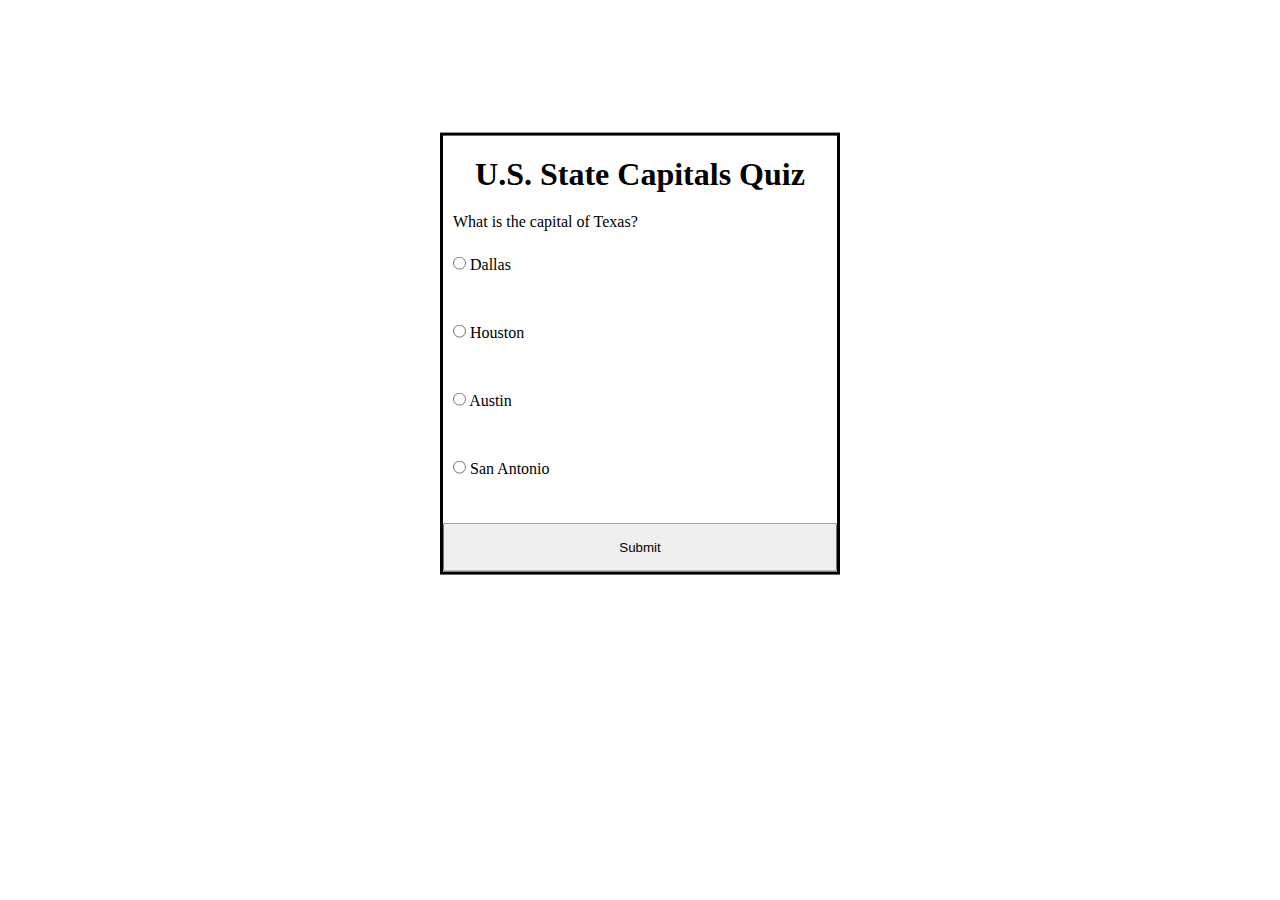
==== index.html @ a97158ec "added ability to cycle through questions" ====
<!DOCTYPE html>
<html lang="en">
<head>
    <meta charset="UTF-8">
    <meta http-equiv="X-UA-Compatible" content="IE=edge">
    <meta name="viewport" content="width=device-width, initial-scale=1.0">
    <link rel="stylesheet" href="./assets/css/style.css">
    <title>Quiz</title>
</head>
<body>
    <div class="quiz-container">
        <h1 class="quiz-title">U.S. State Capitals Quiz</h1>
        <div class="question-container">
            <p id="question" class="question"></p>
        </div>
        <div class="answer-container">
            <ul class="answer-choices">
                <li>
                    <input type="radio" name="answer" id="input1">
                    <label id="answer1" class="answer" for="input1"> One </label>
                </li>
                <li>
                    <input type="radio" name="answer" id="input2">
                    <label id="answer2" class="answer" for="input2"> Two </label>
                </li>
                <li>
                    <input type="radio" name="answer" id="input3">
                    <label id="answer3" class="answer" for="input3"> Three </label>
                </li>
                <li>
                    <input type="radio" name="answer" id="input4">
                    <label id="answer4" class="answer" for="input4"> Four </label>
                </li>
            </ul>
        </div>
        <button class="submit-answer">Submit</button>
    </div>
    <script src="./assets/js/script.js"></script>
</body>
</html>
---- assets/css/style.css ----
* {
    margin: 0;
    padding: 0;
    box-sizing: border-box;
}

.quiz-container {
    margin:auto;
    width: 400px;
    position: relative;
    border: 3px solid black;
    transform: translateY(30%);
}

.quiz-title {
    text-align: center;
    padding: 20px 2px;
    margin: auto;
}

.question {
    padding: 0px 10px;
}

.answer-choices li{
    padding: 25px 10px;
    list-style-type: none;
}




.submit-answer {
    width: 100%;
    margin-top: 20px;
    padding: 15px 32px;
    text-align: center;
    text-decoration: none;
}
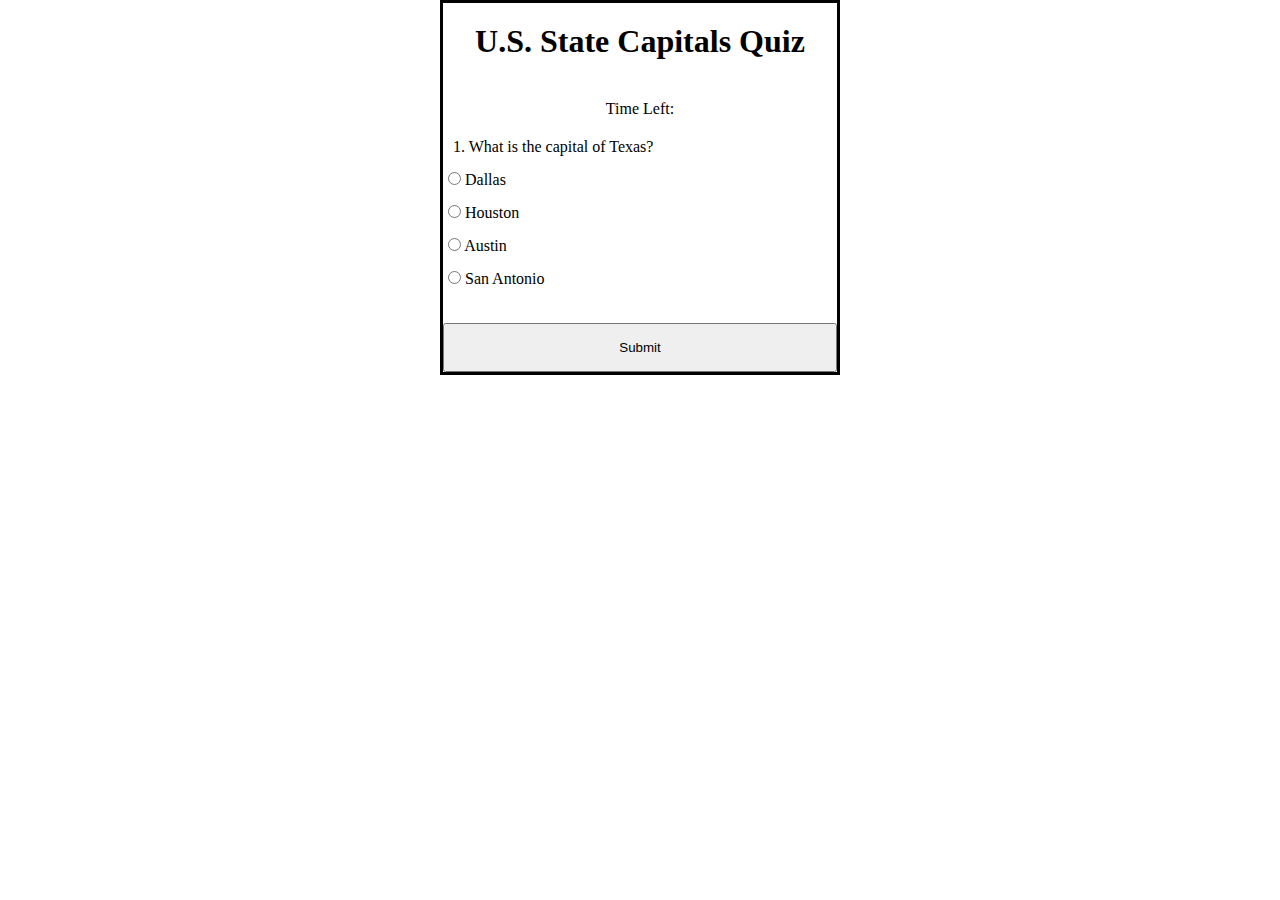
==== commit fa323031: "added timer" ====
--- a/index.html
+++ b/index.html
@@ -9,7 +9,10 @@
 </head>
 <body>
     <div class="quiz-container">
-        <h1 class="quiz-title">U.S. State Capitals Quiz</h1>
+        <div class="quiz-header">
+            <h1 class="quiz-title">U.S. State Capitals Quiz</h1>
+            <p class="timer-text">Time Left: <span class="timer"></span></p>
+        </div>
         <div class="question-container">
             <p id="question" class="question"></p>
         </div>
--- a/assets/css/style.css
+++ b/assets/css/style.css
@@ -9,13 +9,23 @@
     width: 400px;
     position: relative;
     border: 3px solid black;
-    transform: translateY(30%);
+}
+
+.quiz-header{
+    display: flex;
+    flex-wrap: wrap;
 }
 
 .quiz-title {
+    width: 100%;
     text-align: center;
     padding: 20px 2px;
-    margin: auto;
+}
+
+.timer-text {
+    width: 100%;
+    text-align: center;
+    padding: 20px 2px;
 }
 
 .question {
@@ -23,8 +33,8 @@
 }
 
 .answer-choices li{
-    padding: 25px 10px;
     list-style-type: none;
+    margin: 15px 5px;
 }
 
 
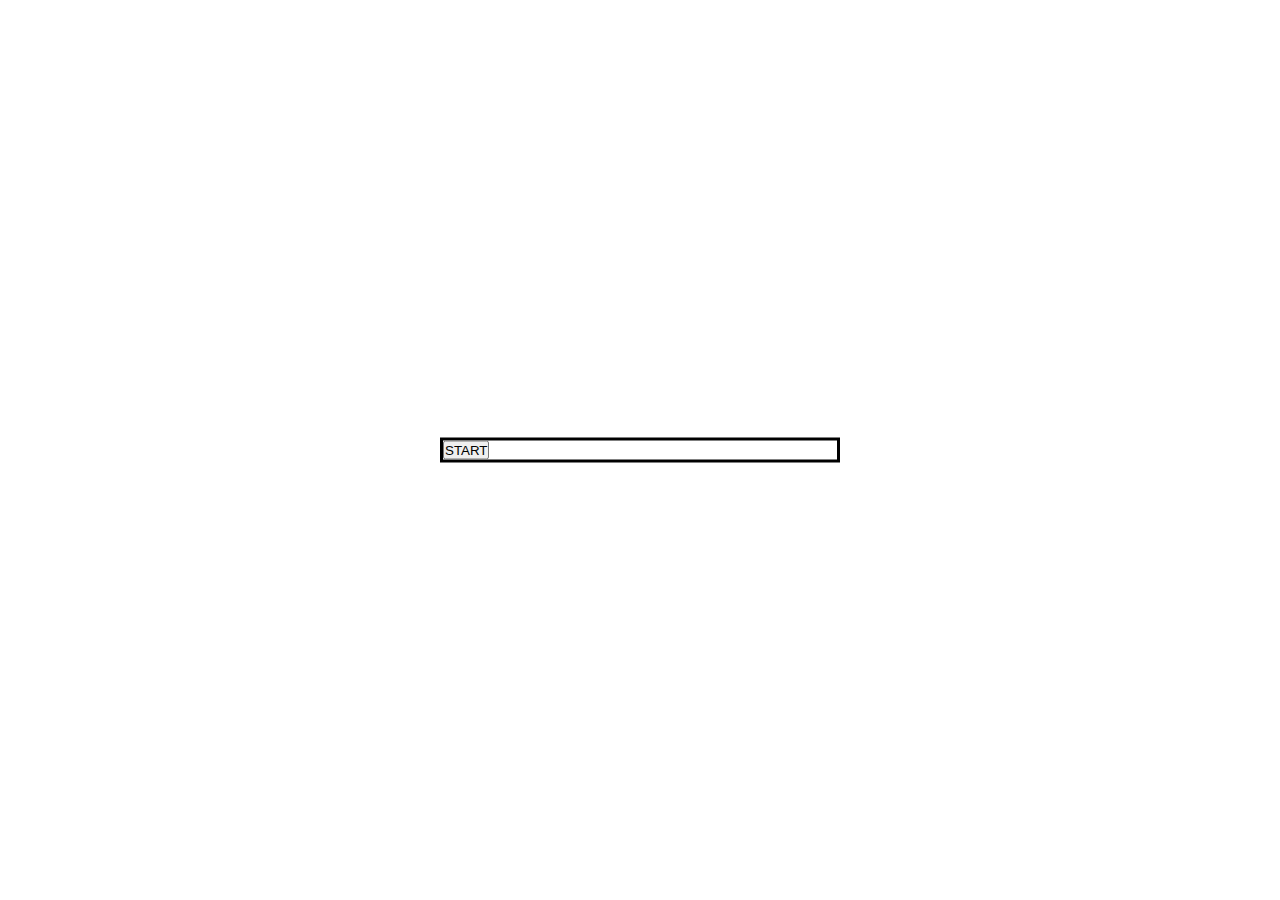
==== commit dfb06d18: "Added start button before quiz loads" ====
--- a/index.html
+++ b/index.html
@@ -8,6 +8,10 @@
     <title>Quiz</title>
 </head>
 <body>
+    <div class="instruction-container">
+        <button id="start-btn">START</button>
+    </div>
+
     <div class="quiz-container">
         <div class="quiz-header">
             <h1 class="quiz-title">U.S. State Capitals Quiz</h1>
--- a/assets/css/style.css
+++ b/assets/css/style.css
@@ -4,12 +4,31 @@
     box-sizing: border-box;
 }
 
+.instruction-container {
+    margin:auto;
+    width: 400px;
+    position: absolute;
+    border: 3px solid black;
+    top:50%;
+    left:50%;
+    transform: translate(-50%, -50%);
+    z-index: 1;
+    opacity: 1;
+}
+
 .quiz-container {
     margin:auto;
     width: 400px;
-    position: relative;
+    position: absolute;
     border: 3px solid black;
+    display:hidden;
+    top:50%;
+    left:50%;
+    transform: translate(-50%, -50%);
+    opacity: 0;
 }
+
+
 
 .quiz-header{
     display: flex;
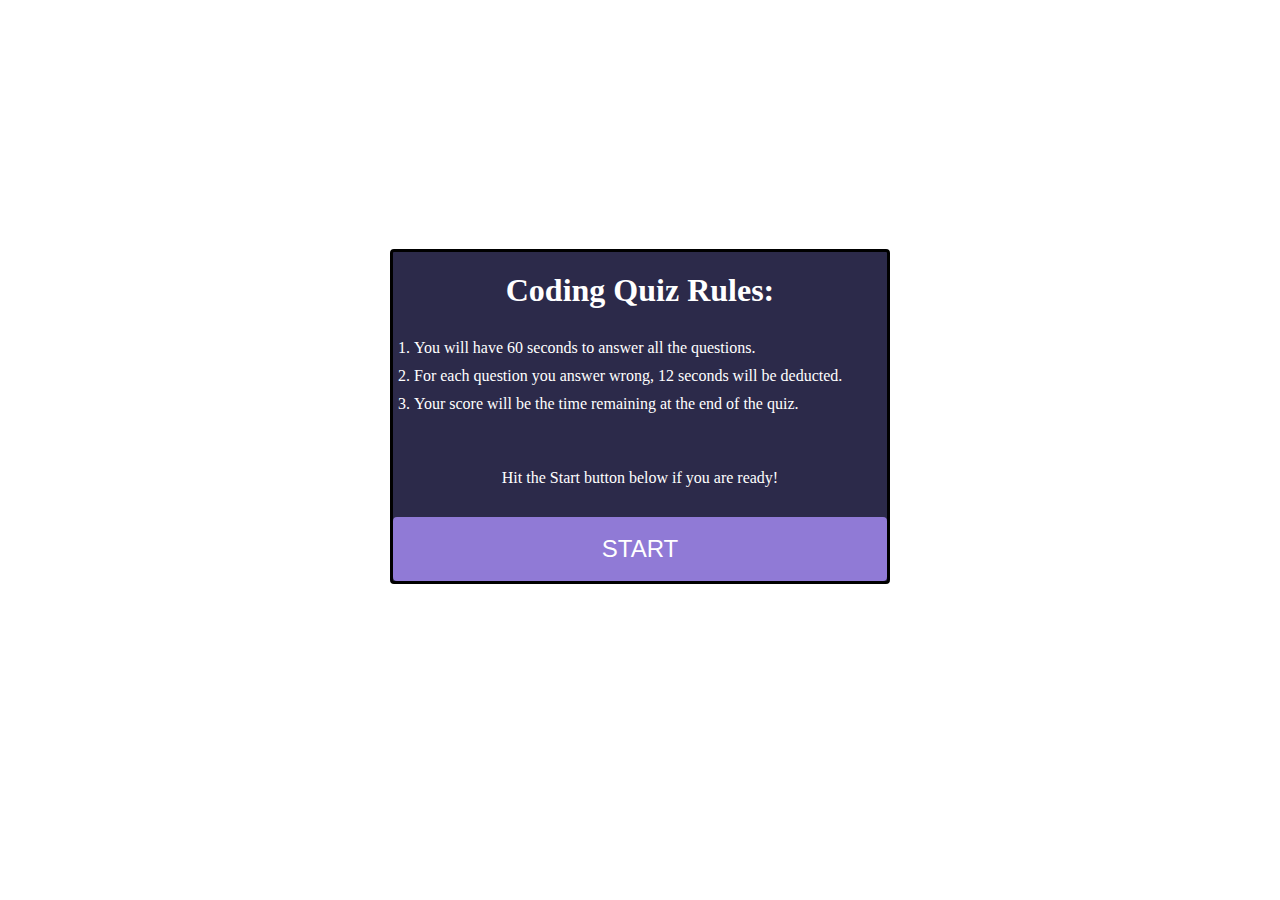
==== commit ed3445f9: "styled quiz. changed questions. Small fixes" ====
--- a/index.html
+++ b/index.html
@@ -1,5 +1,6 @@
 <!DOCTYPE html>
 <html lang="en">
+
 <head>
     <meta charset="UTF-8">
     <meta http-equiv="X-UA-Compatible" content="IE=edge">
@@ -7,14 +8,28 @@
     <link rel="stylesheet" href="./assets/css/style.css">
     <title>Quiz</title>
 </head>
+
 <body>
     <div class="instruction-container">
-        <button id="start-btn">START</button>
+        <div class="instruction-header">
+            <h2 class="title">Coding Quiz Rules:</h2>
+        </div>
+        <div class="rules-container">
+            <ol>
+                <li> You will have 60 seconds to answer all the questions. </li>
+                <li> For each question you answer wrong, 12 seconds will be deducted. </li>
+                <li> Your score will be the time remaining at the end of the quiz. </li>
+            </ol>
+            <br>
+            <br>
+            <p>Hit the Start button below if you are ready!</p>
+        </div>
+        <button id="start-btn" class="btn">START</button>
     </div>
 
     <div class="quiz-container">
         <div class="quiz-header">
-            <h1 class="quiz-title">U.S. State Capitals Quiz</h1>
+            <h2 class="title">U.S. State Capitals Quiz</h2>
             <p class="timer-text">Time Left: <span class="timer"></span></p>
         </div>
         <div class="question-container">
@@ -40,8 +55,24 @@
                 </li>
             </ul>
         </div>
-        <button class="submit-answer">Submit</button>
+        <div class="quiz-footer">
+            <p class="player-answer"></p>
+            <button id="submit-answer" class="btn">Submit</button>
+        </div>
+
     </div>
+
+    <div class="score-container">
+        <h2 class="title">Quiz Over</h2>
+        <p>Your score is: <span class="score"></span></p>
+        <div class="save-score">
+            <label for="Initials"> Enter Initials:</label>
+            <input class="score-input" type="text" placeholder="Initials" name="Initials" id="Initials" />
+            <button id="save-btn" class="small-btn">Save Score</button>
+        </div>    
+    </div>
+
     <script src="./assets/js/script.js"></script>
 </body>
+
 </html>--- a/assets/css/style.css
+++ b/assets/css/style.css
@@ -4,21 +4,72 @@
     box-sizing: border-box;
 }
 
+/* instruction-container styling */
 .instruction-container {
-    margin:auto;
-    width: 400px;
-    position: absolute;
-    border: 3px solid black;
-    top:50%;
-    left:50%;
-    transform: translate(-50%, -50%);
+    width: 500px;
+    position: absolute;
+    border: 3px solid black;
+    top:50%;
+    left:50%;
+    transform: translate(-50%, -60%);
+    background-color: #2C2A4A;
+    color: white;
+    border-radius: 4px;
     z-index: 1;
-    opacity: 1;
-}
-
+}
+
+.btn {
+    width: 100%;
+    margin-top: 20px;
+    padding: 15px 32px;
+    text-align: center;
+    text-decoration: none;
+    background-color: #907AD6;
+    border: 3px solid #907AD6;
+    border-radius: 4px;
+    color:white;
+    font: bolder;
+    font-size: 24px;
+}
+
+.btn:hover {
+    width: 100%;
+    margin-top: 20px;
+    padding: 15px 32px;
+    text-align: center;
+    text-decoration: none;
+    background-color: #DABFFF;
+    border: 3px solid #DABFFF;
+    border-radius: 4px;
+    color:black;
+    font: bolder;
+
+}
+
+.title {
+    width: 100%;
+    text-align: center;
+    padding: 20px 2px;
+    font-size: 32px;
+}
+
+.rules-container li {
+    list-style-position: inside;
+    margin:10px 5px;
+}
+
+.rules-container p {
+    
+    text-align: center;
+    margin:10px 5px;
+}
+
+
+/* QUIZ CONTAINER STYLING */
 .quiz-container {
     margin:auto;
-    width: 400px;
+    width: 410px;
+    height: 550px;
     position: absolute;
     border: 3px solid black;
     display:hidden;
@@ -26,6 +77,8 @@
     left:50%;
     transform: translate(-50%, -50%);
     opacity: 0;
+    background-color: #2C2A4A;
+    color:white;
 }
 
 
@@ -35,20 +88,18 @@
     flex-wrap: wrap;
 }
 
-.quiz-title {
+
+
+.timer-text {
     width: 100%;
     text-align: center;
     padding: 20px 2px;
 }
 
-.timer-text {
-    width: 100%;
-    text-align: center;
-    padding: 20px 2px;
-}
-
 .question {
-    padding: 0px 10px;
+    padding: 0px 20px;
+    font-size: 25px;
+   
 }
 
 .answer-choices li{
@@ -56,13 +107,103 @@
     margin: 15px 5px;
 }
 
-
-
-
 .submit-answer {
     width: 100%;
     margin-top: 20px;
     padding: 15px 32px;
     text-align: center;
     text-decoration: none;
+}
+
+.quiz-footer {
+    position: absolute;
+    width:100%;
+    bottom:0;
+}
+
+
+.quiz-footer p {
+padding: 20px 10px;
+}
+
+.score-container {
+    margin:auto;
+    width: 400px;
+    position: absolute;
+    border: 3px solid black;
+    top:50%;
+    left:50%;
+    transform: translate(-50%, -50%);
+    opacity: 0;
+    background-color: #2C2A4A;
+    color:white;
+    border-radius: 4px;
+}
+
+.score-container p {
+    text-align: center;
+    font-size: 18px;
+    padding: 5px;
+}
+
+.save-score {
+    display: flex;
+    justify-content: center;
+}
+
+.save-score label, .save-score button, .save-score input {
+    padding: 4px;
+    margin: 4px;
+}
+
+.small-btn {
+    text-align: center;
+    text-decoration: none;
+    background-color: #907AD6;
+    border: 3px solid #907AD6;
+    border-radius: 4px;
+    color:white;
+    font: bolder;
+}
+
+.small-btn:hover {
+    text-align: center;
+    text-decoration: none;
+    background-color: #DABFFF;
+    border: 3px solid #DABFFF;
+    border-radius: 4px;
+    color:black;
+    font: bolder;
+}
+/* HIGHSCORE CONTAINER */
+.highscore-container {
+    margin:auto;
+    width: 400px;
+    position: absolute;
+    border: 3px solid black;
+    top:50%;
+    left:50%;
+    transform: translate(-50%, -50%);
+    background-color: #2C2A4A;
+    color:white;
+    border-radius: 4px;  
+}
+
+.highscore-container h1{
+    text-align: center;
+    padding: 10px;
+}
+
+.highscore-footer {
+    display: flex;
+    justify-content: center;
+}
+
+#return, #reset {
+    padding: 5px;
+    margin: 5px;
+}
+
+#highscores {
+    margin: 45px;
 }